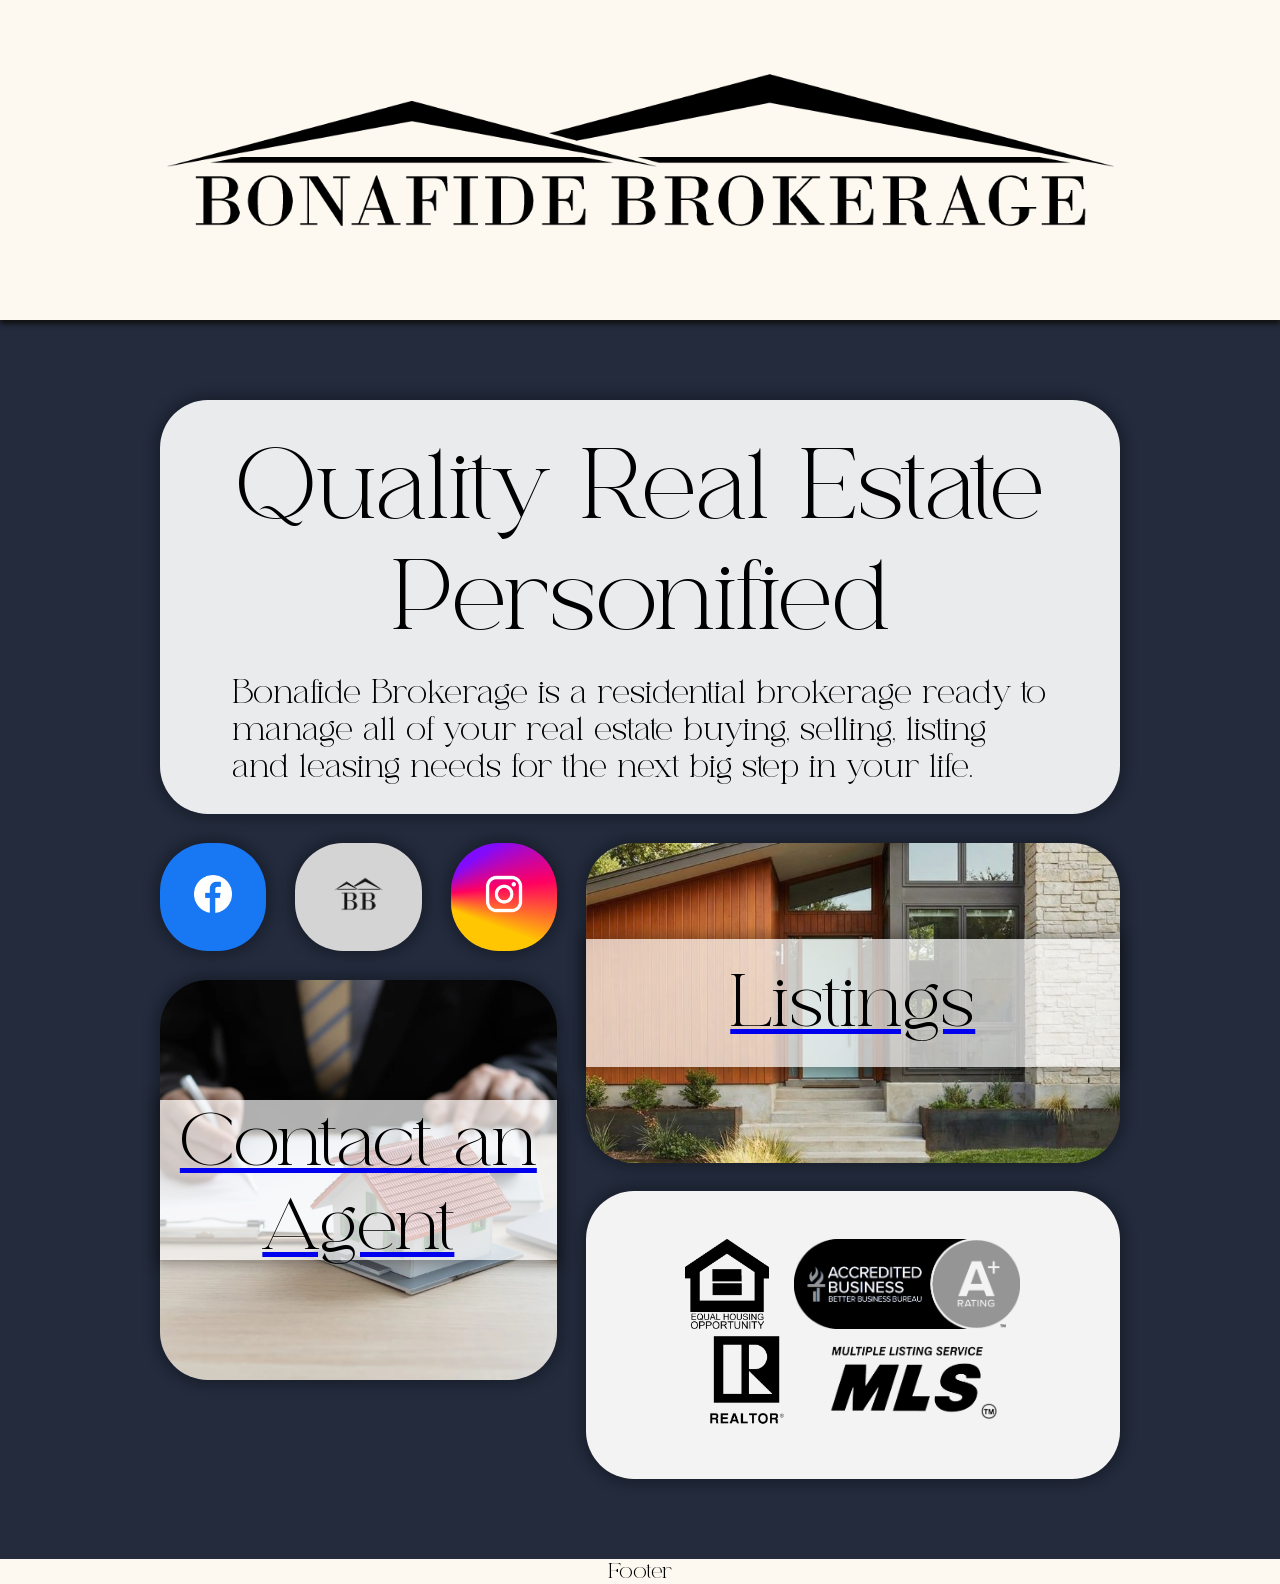
==== index.html @ 4e09375d "mobile updated" ====
<!DOCTYPE html>
<html lang="en">
<head>
    <meta charset="UTF-8">
    <meta name="viewport" content="width=device-width, initial-scale=1.0">
    <title>Bonafide Test</title>
    <link rel="icon" type="png" href="logos/Bonafide Logo Short White.png">
    <link rel="stylesheet" href="styles/global.css">
</head>
<body>
    
    <dialog id="bonafide-modal" class="modal-content">
        <div class="wrapper">
            Lorem ipsum dolor sit amet, consectetur adipiscing elit. 
            Proin eget erat ligula. Ut aliquam sagittis est, sit amet molestie elit lobortis at. 
            Ut malesuada vestibulum massa, at laoreet diam porttitor eu. Morbi facilisis et sem et vulputate. 
            Aliquam sit amet pretium lacus. Orci varius natoque penatibus et magnis dis parturient montes, 
            nascetur ridiculus mus. Maecenas in orci lorem. Pellentesque imperdiet risus nisl, ac efficitur quam tempus commodo. 
            Fusce tempor ipsum nec nunc aliquam, vitae volutpat sapien lacinia. Praesent pellentesque, 
            nunc sit amet auctor porttitor, justo odio dignissim sapien, ac placerat tellus nulla eu libero. 
            Mauris at pulvinar est, maximus varius massa. Nullam sit amet neque non felis tristique imperdiet eget et tellus.
            Fusce nec enim sapien. Fusce vestibulum ligula ut quam cursus eleifend. In rutrum condimentum risus eu sollicitudin. 
            Morbi ut sem libero. Fusce blandit interdum ipsum nec iaculis. In vitae odio congue, imperdiet urna vel, 
            commodo magna. Mauris in auctor nisl. Quisque vitae massa ut ipsum rutrum feugiat. Nullam rhoncus, 
            leo eu fermentum pulvinar, dui arcu porttitor felis, nec mattis enim massa eu libero.
            Cras dolor ex, vehicula nec elementum eget, pellentesque sit amet leo. Quisque tincidunt augue et enim finibus, 
            ac condimentum tellus accumsan. Vivamus vulputate ante id.
        </div>
    </dialog>


    <dialog id="icon-modal" class="modal-content">
        <div class="wrapper">
            This is the Modal
        </div>
    </dialog>




    <header>
        <div>
            <a href="index.html"><img src="logos/Bonafide Brokerage Logo Black.png" alt="Bonafide Brokerage" class="header-logo"></a>
        </div>
    </header>


    <div style="display: flex; justify-content: center; align-items: start;">
        <div class="main">


            <div class="intro">
                <div class="intro-header">
                    Quality Real Estate Personified
                </div>
                <div class="intro-body">
                    Bonafide Brokerage is a residential brokerage ready to manage all of your real estate buying, selling, listing and leasing needs for the next big step in your life.
                </div>
            </div>

            <div style="grid-area: listing;">
                <a href="listings.html" class="page-link">
                    <div class="button-listings">
                        <div style="grid-area: ls-background;">
                        </div>
                        <div class="ls-title">
                            Listings
                        </div>
                    </div>
                </a>
            </div>

            <div style="grid-area: agent;">
                <a href="agents.html">
                    <div class="button-agents">
                        <div style="grid-area: agent-background;">
                        </div>
                        <div class="agent-title">
                            Contact an Agent
                        </div>
                    </div>
                </a>
            </div>


            <div class="button-instagram">
                <a href="https://www.instagram.com/bonafide.brokerage?igsh=MXg0bHE2cnhpb3ZmOq==" class="link" target="_blank">
                    <img src="icons/instagram_icon.png" alt="Instagram" class="social-icon">
                </a>
            </div>


            <button class="button-bonafide" onclick="showBonafideModal()">
                <div style="width: 100%;">
                    <img src="logos/Bonafide Logo Short Light Grey.png" alt="Instagram" class="bonafide-icon">
                </div>
            </button>


            <div class="button-facebook">
                <a href="https://www.facebook.com/profile/php?id=61591720341549" class="link" target="_blank">
                    <img src="icons/facebook_icon.png" alt="Facebook" class="social-icon">
                </a>
            </div>


            <div class="button-real-estate-logos">
                <div>
                    <img src="icons/Equal Housing Opportunity Black.png" alt="Equal Housing Opportunity" class="real-estate-logos">
                </div>
                <div>
                    <img src="icons/Accredited_Business_Seal_Rating_Grayscale.png" alt="Better Business Bureau" class="real-estate-logos">
                </div>
                <div>
                    <img src="icons/Realtor Logo Orig.png" alt="Board of Realtors" class="real-estate-logos">
                </div>
                <div>
                    <img src="icons/MLS Logo Black.png" alt="MLS" class="real-estate-logos">
                </div>
                
            </div>

            


        </div>
    </div>

    <div>

    </div>



    <script>
        const dialog = document.getElementById("bonafide-modal")
        const wrapper = document.querySelector(".wrapper")
        function showBonafideModal(){
            dialog.showModal()
        }

        dialog.addEventListener('click', (e) => {
            if(!wrapper.contains(e.target)){
                dialog.close()
            }
        })
    </script>

    <div>
        <footer>
            Footer
        </footer>
    </div>
</body>
</html>
---- styles/global.css ----
:root {
    --bonafide-blue: rgb(35, 43, 61);
    --bonafide-tan: rgb(253, 249, 241);  
    --home-bento-corner: 3rem;
    --mobile-bento-corner: 1.2rem;


}

@font-face {
    font-family: 'mainFont';
    src: url(../fonts/paris-forbel/Paris\ Forbel.ttf);
}
/*
--//@font-face {
    font-family: 'creato_light';
    src: url(fonts/Creato\ Display/CreatoDisplay-Light.otf);
}

.nice {
    text-align: center; 
    font-family: creato_thin; 
    margin: 0;
    font-size: 3rem
}
*/
* {
    margin: 0;
    padding: 0;
    font-family: mainFont, serif;
}

body {
    background-color: var(--bonafide-blue);
    min-height: 100vh;
    min-height: 100dvh;
    display: grid;
    grid-template-columns: 100vw;
    grid-template-rows: auto 1fr auto;
    margin: 0;
    padding: 0;
    overflow-x: hidden;
}

header {
    display: grid;
    background-color: var(--bonafide-tan);
    box-shadow: 0px 4px 5px rgb(17, 17, 17);
    align-items: center;
    justify-content: center;
    height: 20rem;
    max-height: 40vh;
    overflow: hidden;

}

.main {
    display: grid;
    grid-template-columns: 1.0fr 1.2fr 1.0fr 1.5fr 1.5fr 1.5fr;
    grid-template-rows: 2fr 2fr 2fr minmax(1fr, 5fr);
    gap: 1.8em;
    grid-template-areas: 
        "intro intro intro intro intro intro"
        "facebook bonafide instagram listing listing listing"
        "agent agent agent listing listing listing"
        "agent agent agent rslogos rslogos rslogos";
    padding: 5rem 10rem;
    max-height: 150rem;
}






.ls-main {
    margin: 8rem auto;
    display: flex;
    gap: 8rem;
    max-height: 150rem;
    flex-wrap: wrap;
    align-items: center;
    justify-content: center;
    width: min(80vw, 200rem)
}

footer {
    background-color: var(--bonafide-tan);
    text-align: center;
}

.header-logo {
    width: min(60rem, 80vw);
    height: auto;


}



.intro {
    
    display: grid;
    place-items: center;
    background-color: rgba(255, 255, 255, 0.904);
    grid-area: intro;
    border-radius: var(--home-bento-corner);
    box-shadow: 0 0 .8rem .3rem rgba(0, 0, 0, .3);
}

.intro-header {
    font-size: 4.5rem; 
    padding: 2rem .5rem .5rem; 
    text-align: center;
}

.intro-body {
    font-size: 1.5em; 
    padding: .5em 3em 1.2em;
}

.ls-bio {
    
    display: grid;
    place-items: center;
    background-image: linear-gradient(180deg, rgb(255, 230, 245), rgba(255, 255, 255, 0.3));
    grid-area: intro;
    border-radius: var(--home-bento-corner);
    box-shadow: 0 0 .8rem .3rem rgba(0, 0, 0, .3);
    padding: 8rem 10rem;
}

.button-listings {
    
    display: grid;
    grid-template-rows: auto 40% auto;
    place-items: center;
    background-image: url(../pictures/front_house.jpg);
    background-size: cover;
    background-position: center;
    border-radius: var(--home-bento-corner);
    grid-template-areas: 
        "ls-background"
        "ls-title"
        ".";
    font-size: 3rem;
    box-shadow: 0 0 .8rem .3rem rgba(0, 0, 0, .3);
    min-height: 20rem;
    min-width: 15rem;
    text-decoration-color: rgba(0, 0, 0, 5);
}

.button-agents {
    
    display: grid;
    place-items: center;
    border-radius: var(--home-bento-corner);
    grid-template-rows: auto 40% auto;
    background-image: url(../pictures/house-with-paperwork.jpg);
    background-size: cover;
    background-position: center;
    grid-template-areas: 
        "agent-background"
        "agent-title"
        ".";
    font-size: 3rem;
    box-shadow: 0 0 .8rem .3rem rgba(0, 0, 0, .3);
    text-decoration: none;
    min-height: 25rem;
    color: black;

}

.button-facebook {
    
    display: grid;
    place-items: center;
    background-color: rgb(24, 119, 242);
    grid-area: facebook;
    border-radius: var(--home-bento-corner);
    box-shadow: 0 0 .8rem .3rem rgba(0, 0, 0, .3);
    text-align: center;

}

.button-bonafide {
    
    place-items: center;
    background-color: rgb(212, 212, 212);
    grid-area: bonafide;
    border-radius: var(--home-bento-corner);
    box-shadow: 0 0 .8rem .3rem rgba(0, 0, 0, .3);
    text-align: center;
    border: none;
    width: 100%;

}


.button-instagram {
    display: grid;
    place-items: center;
    background-image: conic-gradient(at -30% 50%, rgb(129, 11, 253), rgb(129, 11, 253), rgb(129, 11, 253), rgb(255, 0, 96), rgb(255, 198, 1), rgb(255, 198, 1), rgb(255, 198, 1), rgb(255, 198, 1), rgb(255, 198, 1), rgb(255, 198, 1), rgb(129, 11, 253), rgb(129, 11, 253), rgb(129, 11, 253), rgb(129, 11, 253));
    grid-area: instagram;
    border-radius: var(--home-bento-corner);
    box-shadow: 0 0 .8rem .3rem rgba(0, 0, 0, .3);

}

.social-icon {
    width: 5em;
    max-width: 3vw;
    filter: invert(100%);
    padding: 2em;
}

.bonafide-icon {
    width: 7rem;
    max-width: 4vw;
    filter: invert(100%);
    padding: ;
}

.real-estate-logos {
    height: min(6rem, 10vh);
    filter: invert(0%);
    margin-left: -1px;
}

.button-real-estate-logos {
    display: flex;
    justify-content: center;
    flex-wrap: wrap;
    align-items: center;
    background-color: rgb(243, 243, 243);
    grid-area: rslogos;
    border-radius: var(--home-bento-corner);
    box-shadow: 0 0 .8rem .3rem rgba(0, 0, 0, .3);
    text-align: center;
    padding: 3rem;
    row-gap: 5%;
    column-gap: 6%;
}

.link {
    display: block;
    text-decoration: none;
    color: inherit;
}

.ls-title {
    grid-area: ls-title;
    background-color: rgba(250, 250, 250, 0.7);
    height: 100%;
    width: 100%;
    display: grid;
    place-items: center;
    font-size: min(3.5rem, 6vh);
    box-shadow: 0 0 .8rem .3rem rgba(0, 0, 0, .3);
    color: black;

}

.agent-title {
    grid-area: agent-title;
    background-color: rgba(250, 250, 250, 0.7);
    height: 100%;
    width: 100%;
    display: grid;
    place-items: center;
    font-size: min(3.5rem, 6vh);
    text-align: center;
    box-shadow: 0 0 .8rem .3rem rgba(0, 0, 0, .3);

}


.modal-content {
    background-color: white;
    padding: 0;
    margin: auto;
    border-radius: 3.5rem;
    max-width: 80vw;
    width: 70rem;
}

.wrapper {
    padding: 2rem;
}

dialog::backdrop {
    background-color: rgba(0, 0, 0, .6);
}

page-link {
    color: inherit;
    text-decoration-color: rgba(0, 0, 0, .5);
    display: block
}

@media screen and (max-width: 800px) {
    .main {
        display: grid;
        grid-template-columns: 1.0fr 1.2fr 1.0fr;
        grid-template-rows: 1fr 15rem 7rem 15rem 1fr;
        gap: .8rem;
        grid-template-areas: 
            "intro intro intro"
            "listing listing listing"
            "facebook bonafide instagram"
            "agent agent agent"
            "rslogos rslogos rslogos";
        padding: 2rem 2rem;
        max-height: 150rem;
    }

    .intro-header {
        font-size: 2rem; 
        padding: 1rem .25rem .25rem; 
        text-align: center;
    }

    .intro-body {
        font-size: .75rem; 
        padding: .25rem 1.5rem .5rem;
    }

    .social-icon {
        width: 3rem;
        max-width: 20vw;
        filter: invert(100%);
        padding: 1rem;
    }

    .bonafide-icon {
        width: 4rem;
        max-width: 20vw;
        filter: invert(100%);
        padding: 1rem;
    }

    .button-agents {
        display: grid;
        place-items: center;
        border-radius: var(--mobile-bento-corner);
        grid-template-rows: auto 40% auto;
        background-image: url(../pictures/house-with-paperwork.jpg);
        background-size: cover;
        background-position: center;
        grid-template-areas: 
            "agent-background"
            "agent-title"
            ".";
        font-size: 1rem;
        box-shadow: 0 0 .8rem .3rem rgba(0, 0, 0, .3);
        text-decoration: none;
        min-height: 15rem;
        color: black;
    }

    .button-listings {
        display: grid;
        grid-template-rows: auto 40% auto;
        place-items: center;
        background-image: url(../pictures/front_house.jpg);
        background-size: cover;
        background-position: center;
        border-radius: var(--mobile-bento-corner);
        grid-template-areas: 
            "ls-background"
            "ls-title"
            ".";
        font-size: 1rem;
        box-shadow: 0 0 .8rem .3rem rgba(0, 0, 0, .3);
        min-height: 15rem;
        min-width: 15rem;
        text-decoration-color: rgba(0, 0, 0, 5);
    }

    header {
        display: grid;
        background-color: var(--bonafide-tan);
        box-shadow: 0px 4px 5px rgb(17, 17, 17);
        align-items: center;
        justify-content: center;
        height: 8rem;
        max-height: 30vh;
        overflow: hidden;
    }

    .intro {
        display: grid;
        place-items: center;
        background-color: rgba(255, 255, 255, 0.904);
        grid-area: intro;
        border-radius: var(--mobile-bento-corner);
        box-shadow: 0 0 .8rem .3rem rgba(0, 0, 0, .3);
    }

    .button-facebook {
        border-radius: var(--mobile-bento-corner);
    }

    .button-bonafide {
        border-radius: var(--mobile-bento-corner);
    }

    .button-instagram {
        border-radius: var(--mobile-bento-corner);
    }

    .button-real-estate-logos {
        border-radius: var(--mobile-bento-corner);
    }

    .header-logo {
        width: min(25rem, 80vw);
        height: auto;
        padding: 1rem;
    }

    .ls-title {
        font-size: min(1.8rem, 6vh);
    }

    .agent-title {
        font-size: min(1.8rem, 6vh);
    }
}
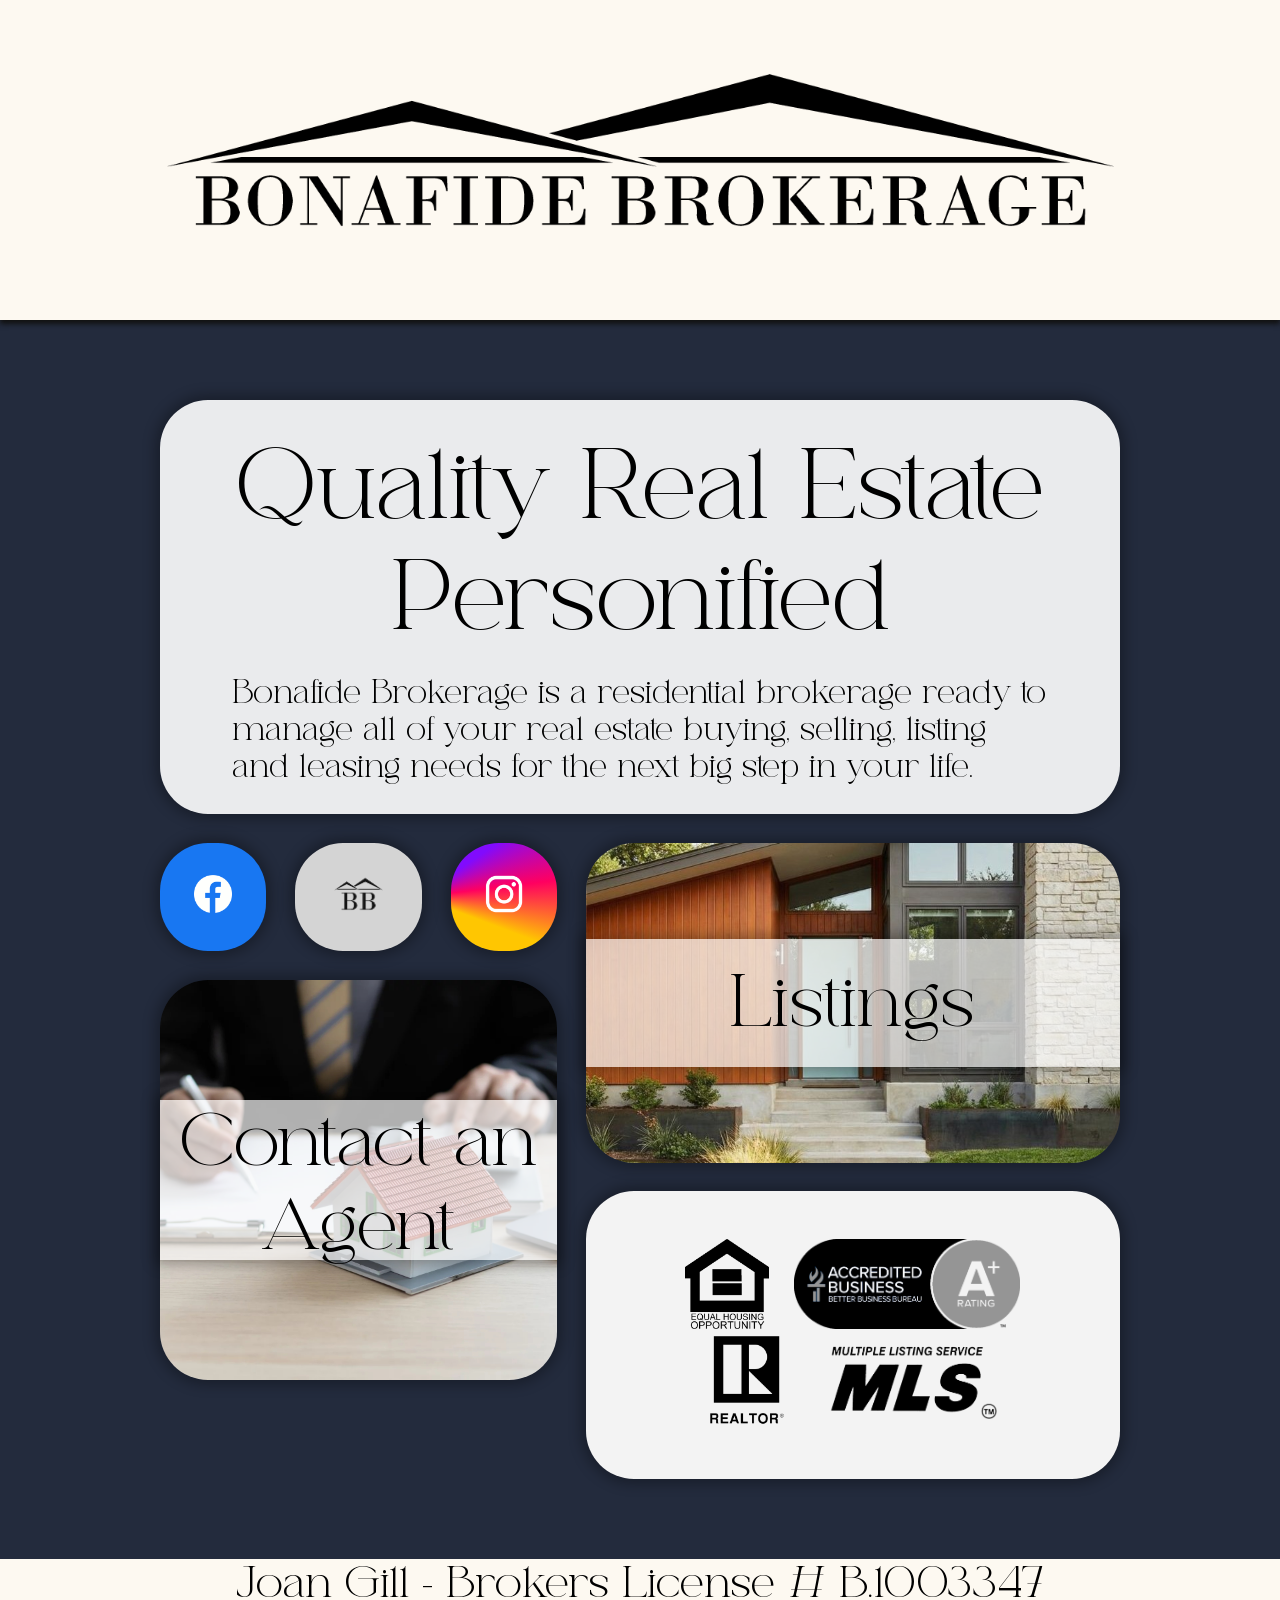
==== commit 0724d80c: "Added License number" ====
--- a/index.html
+++ b/index.html
@@ -59,7 +59,7 @@
             </div>
 
             <div style="grid-area: listing;">
-                <a href="listings.html" class="page-link">
+                <a href="listings.html" class="page-link" style="text-decoration: none;">
                     <div class="button-listings">
                         <div style="grid-area: ls-background;">
                         </div>
@@ -71,7 +71,7 @@
             </div>
 
             <div style="grid-area: agent;">
-                <a href="agents.html">
+                <a href="agents.html" style="text-decoration: none;">
                     <div class="button-agents">
                         <div style="grid-area: agent-background;">
                         </div>
@@ -147,8 +147,8 @@
     </script>
 
     <div>
-        <footer>
-            Footer
+        <footer style="font-size: 2rem;">
+            Joan Gill - Brokers License # B.1003347
         </footer>
     </div>
 </body>
--- a/styles/global.css
+++ b/styles/global.css
@@ -294,15 +294,15 @@
 
 page-link {
     color: inherit;
-    text-decoration-color: rgba(0, 0, 0, .5);
+    text-decoration: none;
     display: block
 }
 
-@media screen and (max-width: 800px) {
+@media screen and (max-width: 1000px) {
     .main {
         display: grid;
         grid-template-columns: 1.0fr 1.2fr 1.0fr;
-        grid-template-rows: 1fr 15rem 7rem 15rem 1fr;
+        grid-template-rows: auto 15rem 7rem 15rem auto;
         gap: .8rem;
         grid-template-areas: 
             "intro intro intro"
@@ -316,13 +316,13 @@
 
     .intro-header {
         font-size: 2rem; 
-        padding: 1rem .25rem .25rem; 
+        padding: 2rem .25rem .25rem; 
         text-align: center;
     }
 
     .intro-body {
         font-size: .75rem; 
-        padding: .25rem 1.5rem .5rem;
+        padding: .25rem 1.5rem 2rem;
     }
 
     .social-icon {
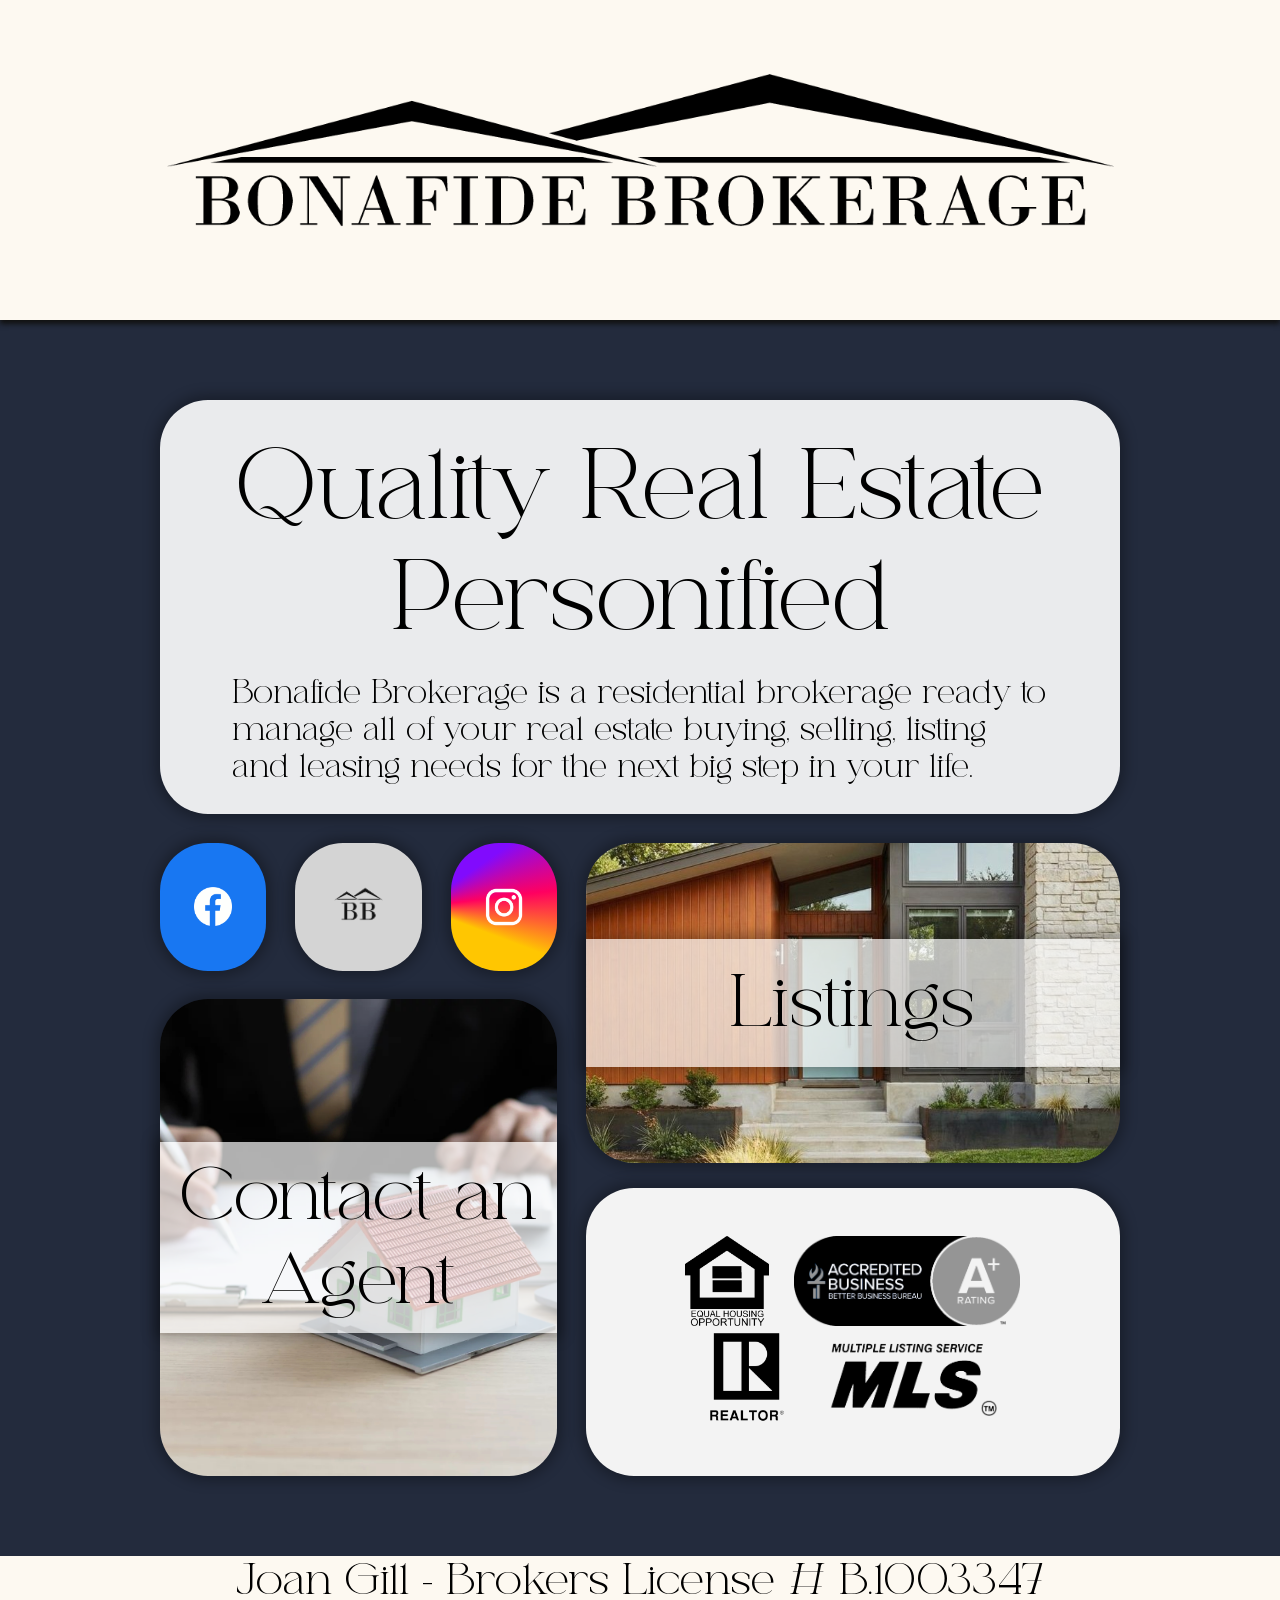
==== commit 7c8a22af: "Update Listings page" ====
--- a/index.html
+++ b/index.html
@@ -3,7 +3,7 @@
 <head>
     <meta charset="UTF-8">
     <meta name="viewport" content="width=device-width, initial-scale=1.0">
-    <title>Bonafide Test</title>
+    <title>Bonafide Brokerage</title>
     <link rel="icon" type="png" href="logos/Bonafide Logo Short White.png">
     <link rel="stylesheet" href="styles/global.css">
 </head>
@@ -83,9 +83,11 @@
             </div>
 
 
-            <div class="button-instagram">
+            <div style="grid-area: instagram;">
                 <a href="https://www.instagram.com/bonafide.brokerage?igsh=MXg0bHE2cnhpb3ZmOq==" class="link" target="_blank">
-                    <img src="icons/instagram_icon.png" alt="Instagram" class="social-icon">
+                    <div class="button-instagram">
+                         <img src="icons/instagram_icon.png" alt="Instagram" class="social-icon">
+                    </div>
                 </a>
             </div>
 
@@ -96,13 +98,13 @@
                 </div>
             </button>
 
-
-            <div class="button-facebook">
+            <div style="grid-area: facebook;">
                 <a href="https://www.facebook.com/profile/php?id=61591720341549" class="link" target="_blank">
-                    <img src="icons/facebook_icon.png" alt="Facebook" class="social-icon">
+                    <div class="button-facebook">
+                        <img src="icons/facebook_icon.png" alt="Facebook" class="social-icon">
+                    </div>
                 </a>
             </div>
-
 
             <div class="button-real-estate-logos">
                 <div>
--- a/styles/global.css
+++ b/styles/global.css
@@ -57,7 +57,7 @@
 .main {
     display: grid;
     grid-template-columns: 1.0fr 1.2fr 1.0fr 1.5fr 1.5fr 1.5fr;
-    grid-template-rows: 2fr 2fr 2fr minmax(1fr, 5fr);
+    grid-template-rows: auto 8rem 10rem auto;
     gap: 1.8em;
     grid-template-areas: 
         "intro intro intro intro intro intro"
@@ -73,20 +73,12 @@
 
 
 
-.ls-main {
-    margin: 8rem auto;
-    display: flex;
-    gap: 8rem;
-    max-height: 150rem;
-    flex-wrap: wrap;
-    align-items: center;
-    justify-content: center;
-    width: min(80vw, 200rem)
-}
+
 
 footer {
     background-color: var(--bonafide-tan);
     text-align: center;
+    align-self: end;
 }
 
 .header-logo {
@@ -119,16 +111,7 @@
     padding: .5em 3em 1.2em;
 }
 
-.ls-bio {
-    
-    display: grid;
-    place-items: center;
-    background-image: linear-gradient(180deg, rgb(255, 230, 245), rgba(255, 255, 255, 0.3));
-    grid-area: intro;
-    border-radius: var(--home-bento-corner);
-    box-shadow: 0 0 .8rem .3rem rgba(0, 0, 0, .3);
-    padding: 8rem 10rem;
-}
+
 
 .button-listings {
     
@@ -166,20 +149,21 @@
     font-size: 3rem;
     box-shadow: 0 0 .8rem .3rem rgba(0, 0, 0, .3);
     text-decoration: none;
-    min-height: 25rem;
     color: black;
+    height: 100%;
 
 }
 
 .button-facebook {
     
-    display: grid;
-    place-items: center;
+    display: flex;
+    justify-content: center;
+    align-items: center;
     background-color: rgb(24, 119, 242);
-    grid-area: facebook;
-    border-radius: var(--home-bento-corner);
-    box-shadow: 0 0 .8rem .3rem rgba(0, 0, 0, .3);
-    text-align: center;
+    border-radius: var(--home-bento-corner);
+    box-shadow: 0 0 .8rem .3rem rgba(0, 0, 0, .3);
+    text-align: center;
+    height: 8rem;
 
 }
 
@@ -201,9 +185,9 @@
     display: grid;
     place-items: center;
     background-image: conic-gradient(at -30% 50%, rgb(129, 11, 253), rgb(129, 11, 253), rgb(129, 11, 253), rgb(255, 0, 96), rgb(255, 198, 1), rgb(255, 198, 1), rgb(255, 198, 1), rgb(255, 198, 1), rgb(255, 198, 1), rgb(255, 198, 1), rgb(129, 11, 253), rgb(129, 11, 253), rgb(129, 11, 253), rgb(129, 11, 253));
-    grid-area: instagram;
-    border-radius: var(--home-bento-corner);
-    box-shadow: 0 0 .8rem .3rem rgba(0, 0, 0, .3);
+    border-radius: var(--home-bento-corner);
+    box-shadow: 0 0 .8rem .3rem rgba(0, 0, 0, .3);
+    height: 8rem;
 
 }
 
@@ -211,7 +195,6 @@
     width: 5em;
     max-width: 3vw;
     filter: invert(100%);
-    padding: 2em;
 }
 
 .bonafide-icon {
@@ -399,6 +382,7 @@
 
     .button-facebook {
         border-radius: var(--mobile-bento-corner);
+        height: 7rem;
     }
 
     .button-bonafide {
@@ -407,6 +391,7 @@
 
     .button-instagram {
         border-radius: var(--mobile-bento-corner);
+        height: 7rem;
     }
 
     .button-real-estate-logos {
@@ -414,7 +399,7 @@
     }
 
     .header-logo {
-        width: min(25rem, 80vw);
+        width: min(25rem, 60vw);
         height: auto;
         padding: 1rem;
     }
@@ -426,4 +411,10 @@
     .agent-title {
         font-size: min(1.8rem, 6vh);
     }
+
+    .real-estate-logos {
+            height: min(6rem, 30vh);
+
+    }
+
 }
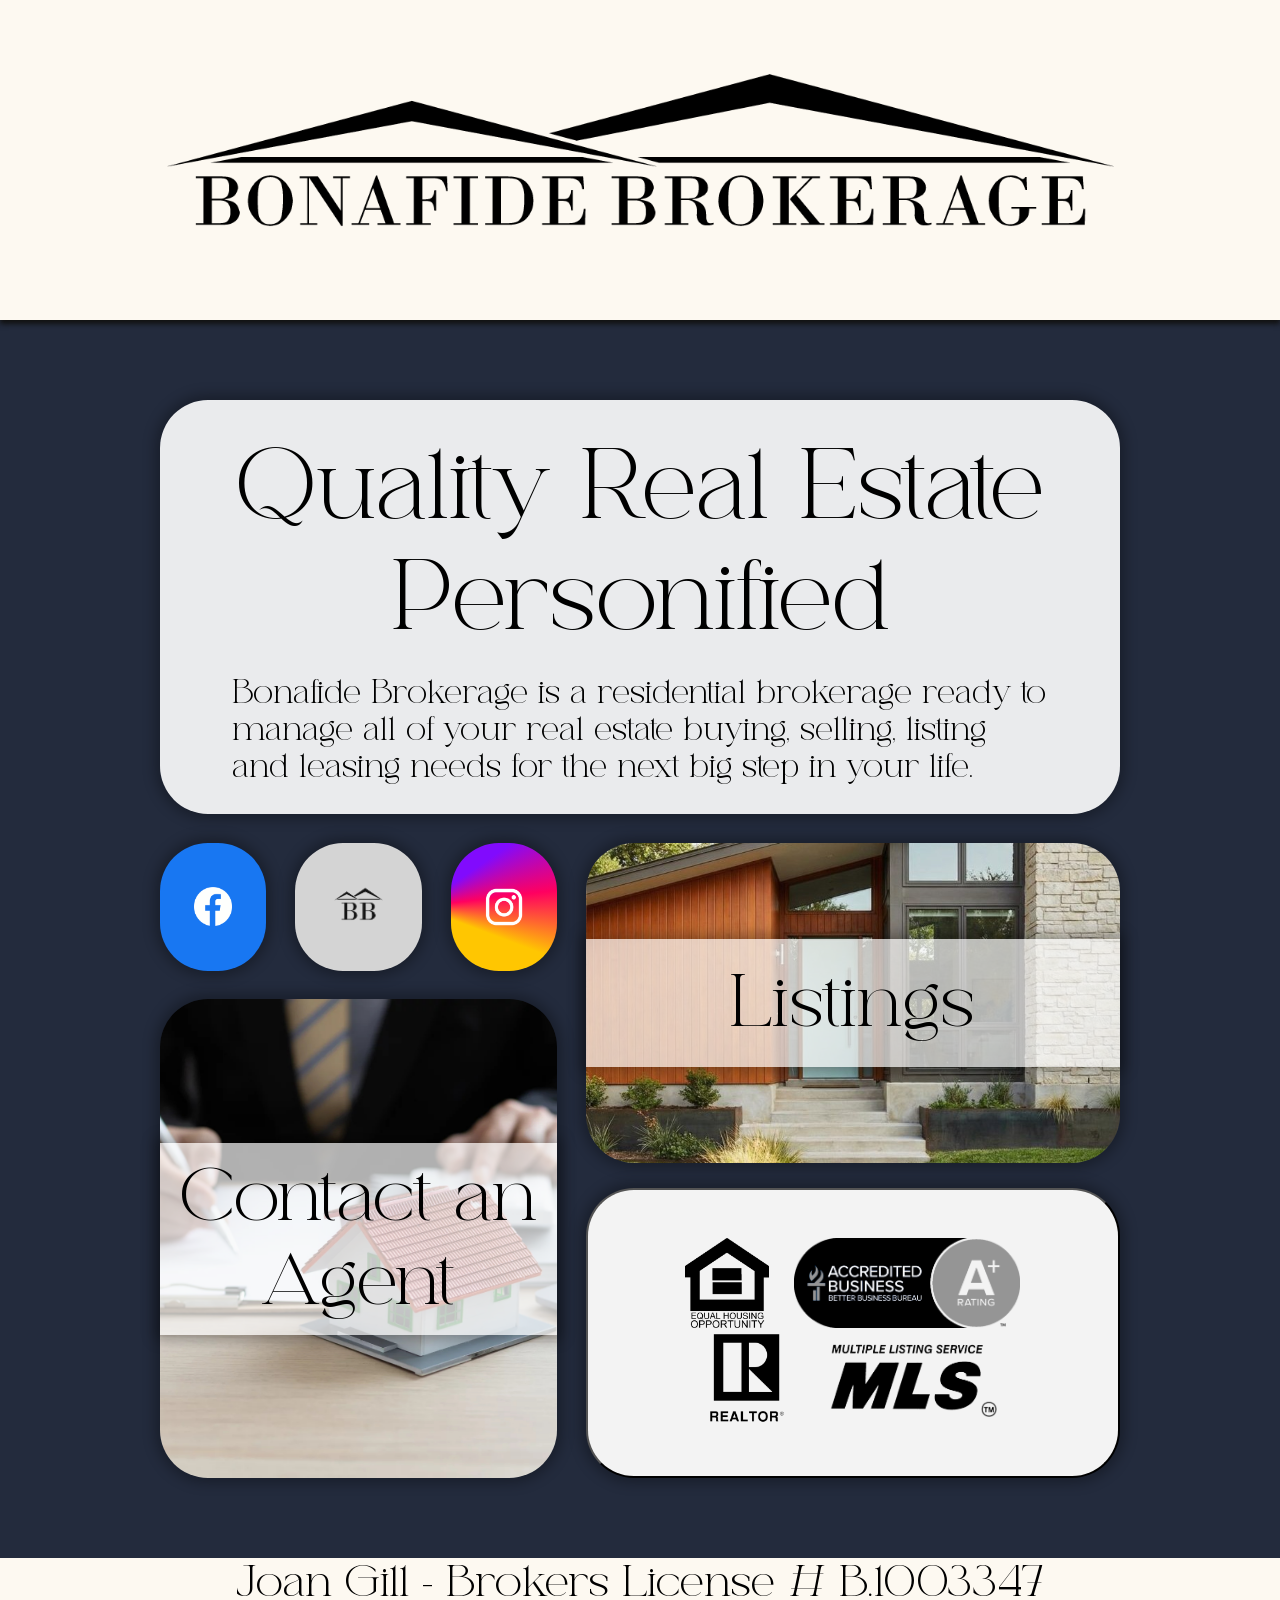
==== commit 02478296: "Added icons modal" ====
--- a/index.html
+++ b/index.html
@@ -11,27 +11,83 @@
     
     <dialog id="bonafide-modal" class="modal-content">
         <div class="wrapper">
-            Lorem ipsum dolor sit amet, consectetur adipiscing elit. 
-            Proin eget erat ligula. Ut aliquam sagittis est, sit amet molestie elit lobortis at. 
-            Ut malesuada vestibulum massa, at laoreet diam porttitor eu. Morbi facilisis et sem et vulputate. 
-            Aliquam sit amet pretium lacus. Orci varius natoque penatibus et magnis dis parturient montes, 
-            nascetur ridiculus mus. Maecenas in orci lorem. Pellentesque imperdiet risus nisl, ac efficitur quam tempus commodo. 
-            Fusce tempor ipsum nec nunc aliquam, vitae volutpat sapien lacinia. Praesent pellentesque, 
-            nunc sit amet auctor porttitor, justo odio dignissim sapien, ac placerat tellus nulla eu libero. 
-            Mauris at pulvinar est, maximus varius massa. Nullam sit amet neque non felis tristique imperdiet eget et tellus.
-            Fusce nec enim sapien. Fusce vestibulum ligula ut quam cursus eleifend. In rutrum condimentum risus eu sollicitudin. 
-            Morbi ut sem libero. Fusce blandit interdum ipsum nec iaculis. In vitae odio congue, imperdiet urna vel, 
-            commodo magna. Mauris in auctor nisl. Quisque vitae massa ut ipsum rutrum feugiat. Nullam rhoncus, 
-            leo eu fermentum pulvinar, dui arcu porttitor felis, nec mattis enim massa eu libero.
-            Cras dolor ex, vehicula nec elementum eget, pellentesque sit amet leo. Quisque tincidunt augue et enim finibus, 
-            ac condimentum tellus accumsan. Vivamus vulputate ante id.
+            <h2 class="wrapperItems">The Story of Bonafide Brokerage</h2>
+
+            <p class="wrapperItems">
+                Real estate has been part of my life for as long as I can remember.
+            </p>
+
+            <p class="wrapperItems">
+                My father built every home I lived in. My earliest years were in a home he built, and later, a magnificent home in the Hollywood Hills. It was there, that my lifelong love of real estate began. Seeing the vision, the planning, and the finished home planted a seed in me that would grow into a lifelong passion for real estate.
+            </p>
+
+            <p class="wrapperItems">
+                My career began in the beautiful mountain community of Lake Arrowhead, California, where I realized that real estate was more than just a job, it was something I was genuinely passionate about. It continued in Las Vegas, Nevada, collaborating with experienced brokers, learning, and building my knowledge of the industry. For years, I worked with families as they took important steps toward building their futures.
+            </p>
+
+            <p class="wrapperItems">
+                After earning my Real Estate Broker's License, <strong>Bonafide Brokerage was born.</strong> Bonafide Brokerage is built on a lifetime of mentors, and determination. But more importantly, it is built on knowledge and professional experience.
+            </p>
+
+            <p class="wrapperItems">
+                Whether you are Purchasing your very first home, Selling a home because life is changing, selling a family home filled with memories...<strong>Bonafide Brokerage is here to help guide you through the journey.</strong>
+            </p>
+
+            <p class="wrapperItems">
+                Our foundation is built on experience in real estate, and—most importantly—a genuine love for helping you start your next chapter. That is the dream we continue to build every day.
+            </p>
+
+            <h2 class="wrapperItems">
+                Bonafide Brokerage<small>-Built on Experience. Inspired by Your Next Chapter.</small>
+            </h2>
         </div>
     </dialog>
 
-
-    <dialog id="icon-modal" class="modal-content">
+    <dialog id="icons-modal" class="modal-content">
         <div class="wrapper">
-            This is the Modal
+            <h2 class="wrapperItems">Better Business Bureau</h2>
+
+            <p class="wrapperItems">
+                Bonafide Brokerage proudly operates in accordance with 
+                Equal Housing Opportunity principles, ensuring every client is 
+                treated with fairness, respect, and professionalism. We are 
+                committed to providing equal access to housing opportunities and 
+                guiding every client through their real estate journey with 
+                integrity and confidence.
+            </p>
+
+            <h2 class="wrapperItems">Equal Housing Opportunity</h2>
+
+            <p class="wrapperItems">
+                Bonafide Brokerage proudly operates in accordance with 
+                Equal Housing Opportunity principles, ensuring every client is 
+                treated with fairness, respect, and professionalism. We are 
+                committed to providing equal access to housing opportunities and 
+                guiding every client through their real estate journey with 
+                integrity and confidence.
+            </p>
+
+            <h2 class="wrapperItems">Realtor.com®</h2>
+
+            <p class="wrapperItems">
+                Bonafide Brokerage participates in the Realtor.com® 
+                real estate marketplace, giving our listings valuable 
+                exposure to consumers actively searching for properties. 
+                This platform helps us connect buyers and sellers while 
+                providing our clients with another powerful resource for 
+                navigating today’s real estate market.
+            </p>
+
+            <h2 class="wrapperItems">Multiple Listing Service (MLS)</h2>
+
+            <p class="wrapperItems">
+                Bonafide Brokerage participates in the Multiple Listing Service 
+                (MLS), connecting us with a professional network of real estate 
+                agents and brokers. This allows us to share and access current 
+                property information, increase listing exposure, and provide our 
+                clients with the benefits of professional cooperation throughout 
+                the real estate process.
+            </p>
         </div>
     </dialog>
 
@@ -106,7 +162,7 @@
                 </a>
             </div>
 
-            <div class="button-real-estate-logos">
+            <button class="button-real-estate-logos" onclick="showIconsModal()">
                 <div>
                     <img src="icons/Equal Housing Opportunity Black.png" alt="Equal Housing Opportunity" class="real-estate-logos">
                 </div>
@@ -120,7 +176,7 @@
                     <img src="icons/MLS Logo Black.png" alt="MLS" class="real-estate-logos">
                 </div>
                 
-            </div>
+            </button>
 
             
 
@@ -135,17 +191,44 @@
 
 
     <script>
-        const dialog = document.getElementById("bonafide-modal")
-        const wrapper = document.querySelector(".wrapper")
-        function showBonafideModal(){
-            dialog.showModal()
+        const dialog01 = document.getElementById("bonafide-modal");
+        const dialog02 = document.getElementById("icons-modal");
+
+        const wrapper01 = dialog01.querySelector(".wrapper");
+        const wrapper02 = dialog02.querySelector(".wrapper");
+
+
+        function showBonafideModal() {
+            dialog01.showModal();
         }
 
-        dialog.addEventListener('click', (e) => {
-            if(!wrapper.contains(e.target)){
-                dialog.close()
+
+        dialog01.addEventListener("click", (event) => {
+
+            if (!wrapper01.contains(event.target)) {
+                dialog01.close();
             }
-        })
+
+        });
+
+
+        // ========================================
+        // ICONS MODAL
+        // ========================================
+
+        function showIconsModal() {
+            dialog02.showModal();
+        }
+
+
+        dialog02.addEventListener("click", (event) => {
+
+            if (!wrapper02.contains(event.target)) {
+                dialog02.close();
+            }
+
+        });
+
     </script>
 
     <div>
--- a/styles/global.css
+++ b/styles/global.css
@@ -84,8 +84,11 @@
 .header-logo {
     width: min(60rem, 80vw);
     height: auto;
-
-
+    transition: width .2s ease-in-out;
+}
+
+.header-logo:hover {
+    width: min(59rem, 79vw);
 }
 
 
@@ -195,7 +198,9 @@
     width: 5em;
     max-width: 3vw;
     filter: invert(100%);
-}
+
+}
+
 
 .bonafide-icon {
     width: 7rem;
@@ -265,10 +270,15 @@
     border-radius: 3.5rem;
     max-width: 80vw;
     width: 70rem;
+    max-height: 70vh;
 }
 
 .wrapper {
     padding: 2rem;
+}
+
+.wrapperItems {
+    padding: 1rem;
 }
 
 dialog::backdrop {
@@ -414,7 +424,18 @@
 
     .real-estate-logos {
             height: min(6rem, 30vh);
-
+    }
+
+    .wrapperItems {
+        padding: .5rem;
+    }
+
+    .wrapper h2 {
+        font-size: 1.2rem;
+    }
+
+    .wrapper p {
+        font-size: .8rem;
     }
 
 }
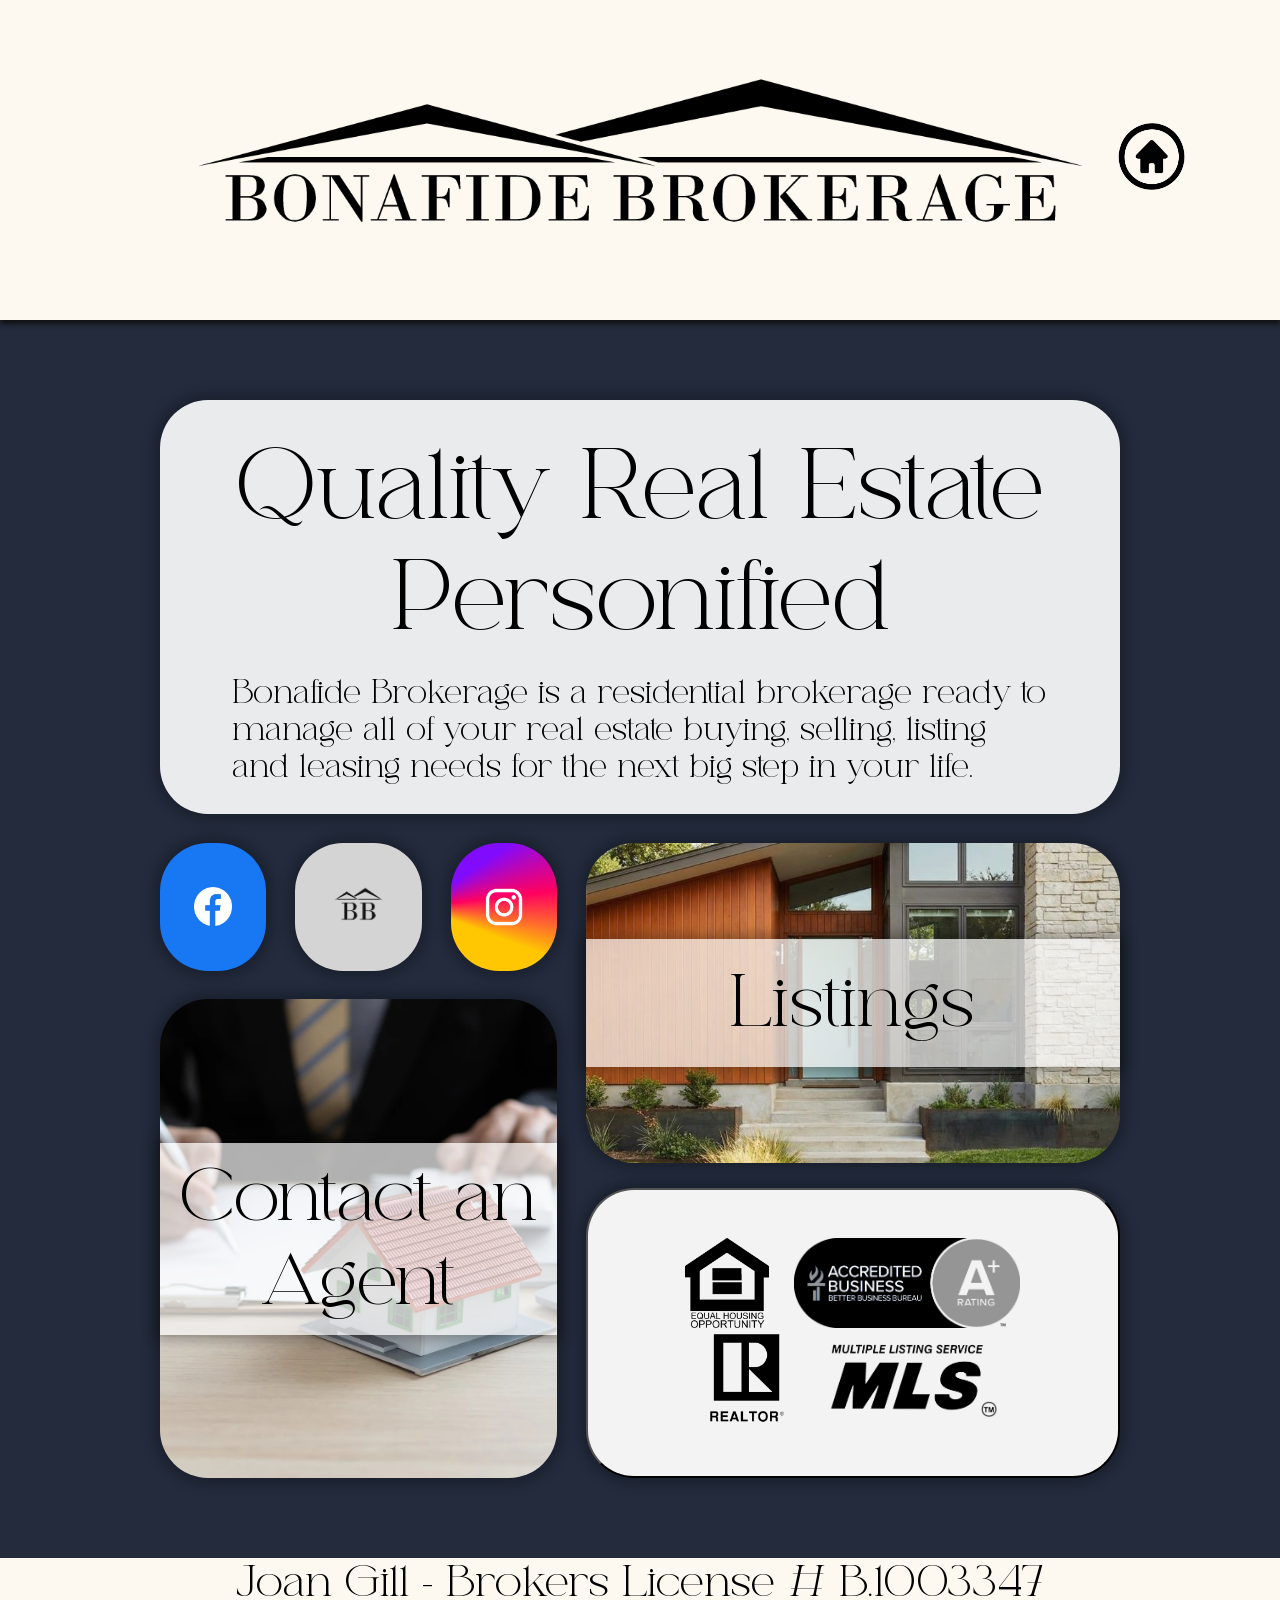
==== commit 91ebd118: "added home button to header" ====
--- a/index.html
+++ b/index.html
@@ -95,8 +95,11 @@
 
 
     <header>
-        <div>
+        <div style="grid-column: 2;">
             <a href="index.html"><img src="logos/Bonafide Brokerage Logo Black.png" alt="Bonafide Brokerage" class="header-logo"></a>
+        </div>
+        <div style="grid-column: 3;">
+            <a href="index.html"><img src="icons/home_icon.png" alt="Home" class="header-icon"></a>
         </div>
     </header>
 
--- a/styles/global.css
+++ b/styles/global.css
@@ -47,10 +47,12 @@
     background-color: var(--bonafide-tan);
     box-shadow: 0px 4px 5px rgb(17, 17, 17);
     align-items: center;
-    justify-content: center;
+    justify-items: center;
     height: 20rem;
     max-height: 40vh;
     overflow: hidden;
+    grid-template-columns: 20vw 60vw 20vw;
+    grid-template-rows: auto;
 
 }
 
@@ -82,14 +84,17 @@
 }
 
 .header-logo {
-    width: min(60rem, 80vw);
+    width: min(60rem, 70vw);
     height: auto;
     transition: width .2s ease-in-out;
 }
 
-.header-logo:hover {
-    width: min(59rem, 79vw);
-}
+.header-icon {
+    width: min(5rem, 8vw);
+    height: auto;
+    filter: invert(100%);
+}
+
 
 
 
@@ -379,6 +384,8 @@
         height: 8rem;
         max-height: 30vh;
         overflow: hidden;
+            grid-template-columns: 10vw 60vw 30vw;
+
     }
 
     .intro {
@@ -438,4 +445,8 @@
         font-size: .8rem;
     }
 
+    .header-icon {
+    width: min(6rem, 12vw);
+}
+
 }
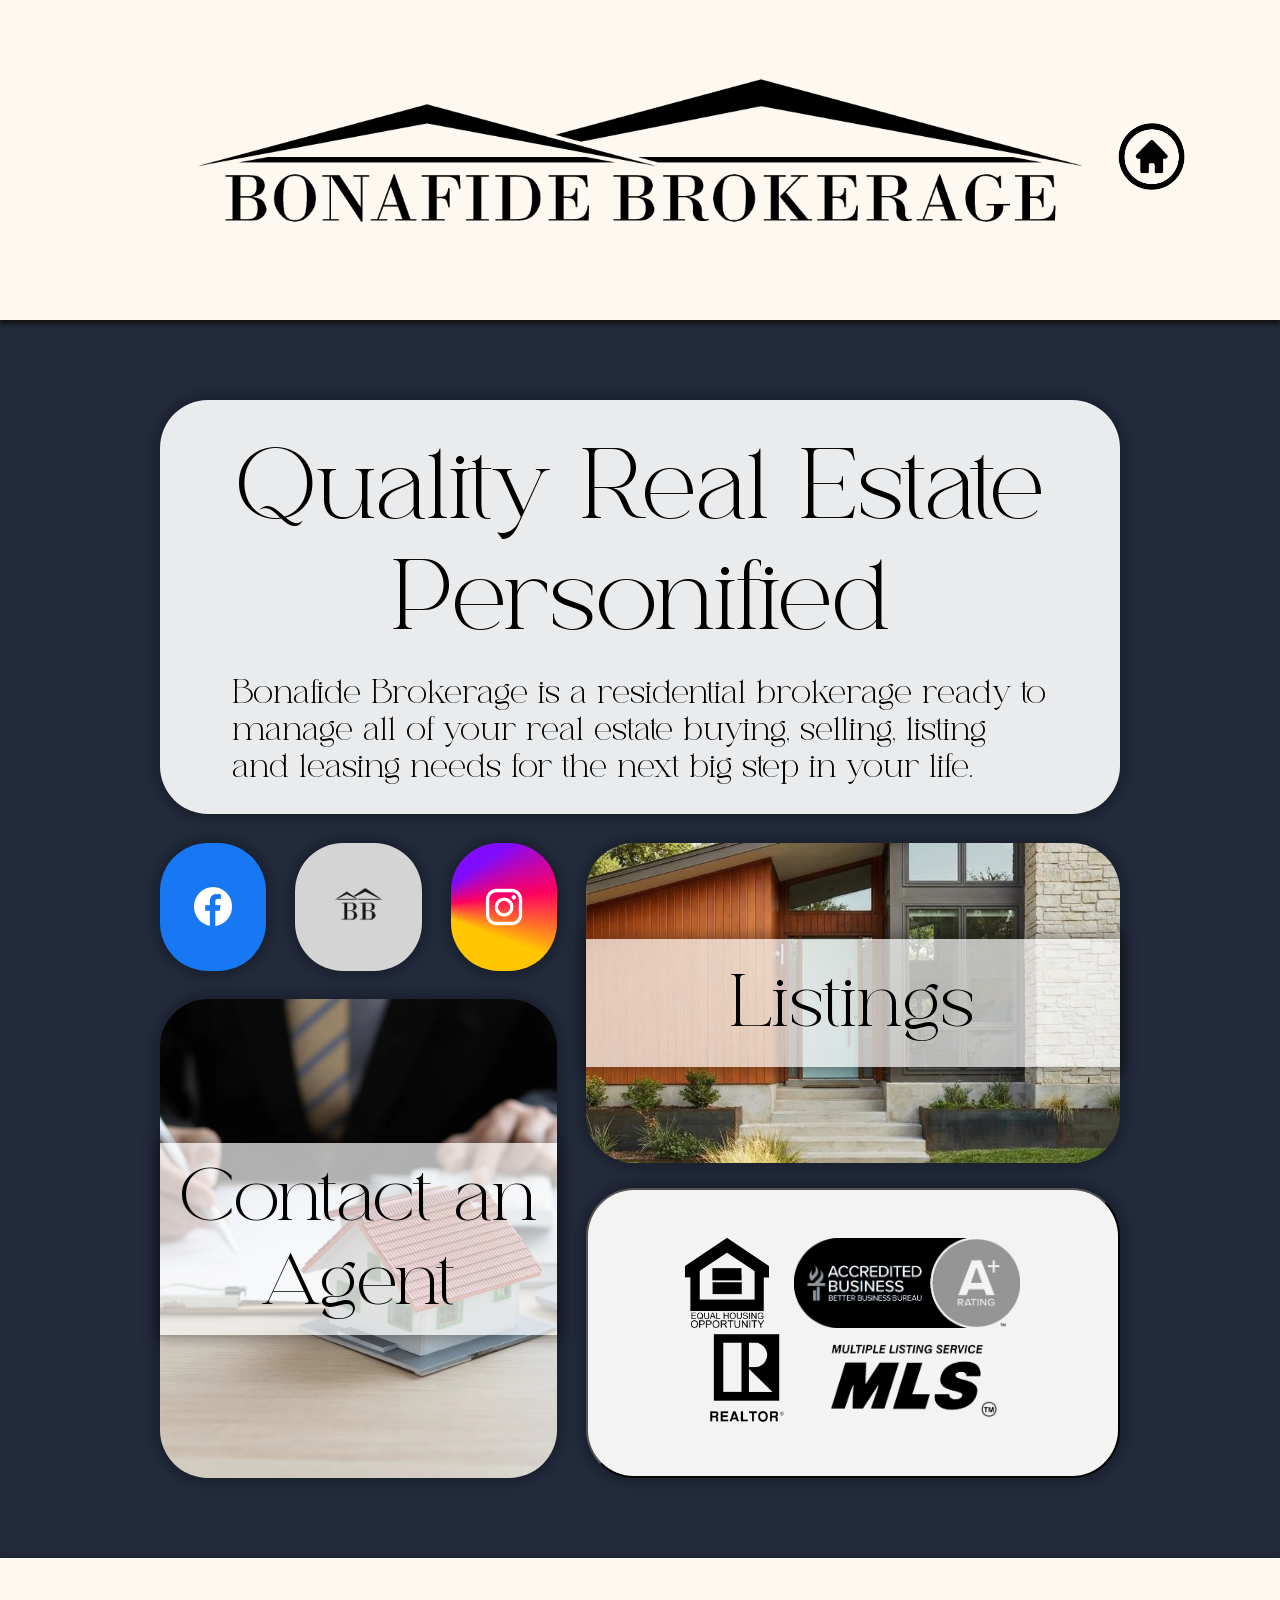
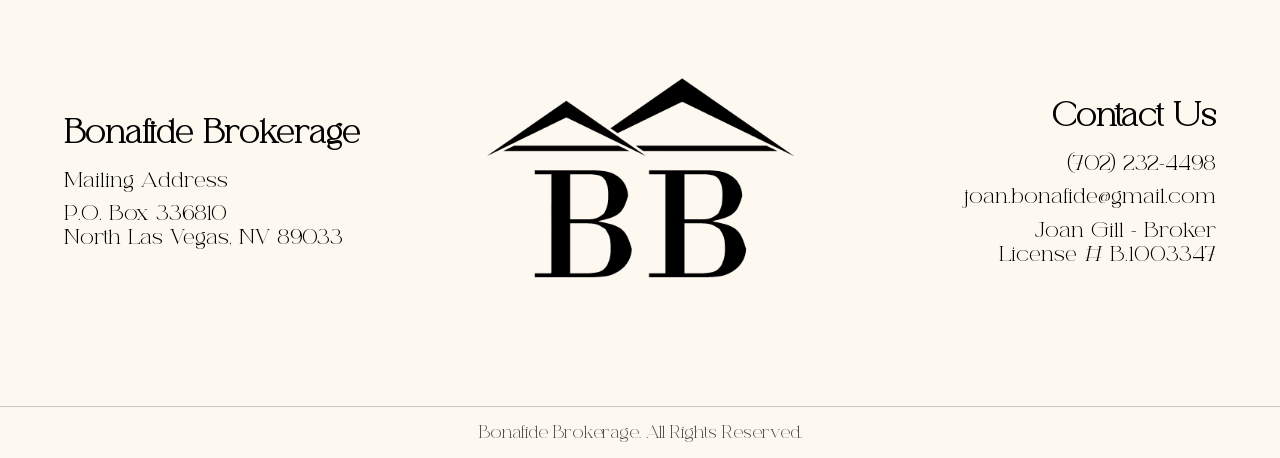
==== commit 2fde94eb: "it might actually be done?" ====
--- a/index.html
+++ b/index.html
@@ -44,50 +44,88 @@
     </dialog>
 
     <dialog id="icons-modal" class="modal-content">
-        <div class="wrapper">
-            <h2 class="wrapperItems">Better Business Bureau</h2>
-
-            <p class="wrapperItems">
-                Bonafide Brokerage proudly operates in accordance with 
-                Equal Housing Opportunity principles, ensuring every client is 
-                treated with fairness, respect, and professionalism. We are 
-                committed to providing equal access to housing opportunities and 
-                guiding every client through their real estate journey with 
-                integrity and confidence.
-            </p>
-
-            <h2 class="wrapperItems">Equal Housing Opportunity</h2>
-
-            <p class="wrapperItems">
-                Bonafide Brokerage proudly operates in accordance with 
-                Equal Housing Opportunity principles, ensuring every client is 
-                treated with fairness, respect, and professionalism. We are 
-                committed to providing equal access to housing opportunities and 
-                guiding every client through their real estate journey with 
-                integrity and confidence.
-            </p>
-
-            <h2 class="wrapperItems">Realtor.com®</h2>
-
-            <p class="wrapperItems">
-                Bonafide Brokerage participates in the Realtor.com® 
-                real estate marketplace, giving our listings valuable 
-                exposure to consumers actively searching for properties. 
-                This platform helps us connect buyers and sellers while 
-                providing our clients with another powerful resource for 
-                navigating today’s real estate market.
-            </p>
-
-            <h2 class="wrapperItems">Multiple Listing Service (MLS)</h2>
-
-            <p class="wrapperItems">
-                Bonafide Brokerage participates in the Multiple Listing Service 
-                (MLS), connecting us with a professional network of real estate 
-                agents and brokers. This allows us to share and access current 
-                property information, increase listing exposure, and provide our 
-                clients with the benefits of professional cooperation throughout 
-                the real estate process.
-            </p>
+        <div class="wrapper02">
+            <div class="wrapper02gridArea" style="grid-area: bbbi;">
+                <a href="https://www.bbb.org/us/nv/north-las-vegas/profile/real-estate/bonafide-brokerage-1086-90095770/#sealclick" target="_blank" rel="nofollow">
+                    <img src="icons/Accredited_Business_Seal_Rating_Grayscale.png" alt="Bonafide Brokerage   BBB Business Review" class="real-estate-logos-modal">
+                </a>
+            </div>
+            <div class="wrapper02gridArea" style="grid-area: bbbt;">
+                <h2 class="wrapper02Items">Better Business Bureau</h2>
+
+                <p class="wrapper02Items">
+                    Bonafide Brokerage is honored to be an accredited 
+                    member of the Better Business Bureau with an A+ Rating. 
+                    This recognition reflects our dedication to conducting 
+                    business with honesty, professionalism, transparency, and a 
+                    strong commitment to our clients. We understand that successful 
+                    real estate relationships are built on trust, communication, and 
+                    accountability, and we work hard to earn that trust from the first 
+                    conversation through the completion of every transaction. Our BBB 
+                    accreditation and A+ Rating reinforce the high standards we strive 
+                    to maintain as we help our clients make important real estate decisions 
+                    and move confidently into their next chapter.
+                </p>
+
+                <p class="wrapper02Items">
+                    Click the icon for proof of our rating status.
+                </p>
+            </div>
+
+            <div class="wrapper02gridArea" style="grid-area: ehoi;">
+                <img src="icons/Equal Housing Opportunity Black.png" alt="Equal Housing Opportunity" class="real-estate-logos-modal">
+            </div>
+
+            <div class="wrapper02gridArea" style="grid-area: ehot;">
+                <h2 class="wrapper02Items">Equal Housing Opportunity</h2>
+
+                <p class="wrapper02Items">
+                    Bonafide Brokerage proudly aligns its business practices 
+                    with the standards and principles established through Equal 
+                    Housing Opportunity. We believe every client deserves to be 
+                    treated fairly, respectfully, and professionally throughout 
+                    their real estate experience. By following these standards, 
+                    we are committed to providing equal opportunity in housing 
+                    and maintaining a consistent level of integrity and service 
+                    for every buyer, seller, and family we have the privilege of 
+                    serving.
+                </p>
+            </div>
+
+            <div class="wrapper02gridArea" style="grid-area: rcomi;">
+                <img src="icons/Realtor Logo Orig.png" alt="Board of Realtors" class="real-estate-logos-modal">
+            </div>
+
+            <div class="wrapper02gridArea" style="grid-area: rcomt;">
+                <h2 class="wrapper02Items">Realtor.com®</h2>
+
+                <p class="wrapper02Items">
+                    Bonafide Brokerage utilizes Realtor.com® to help bring 
+                    our property listings to buyers actively searching for 
+                    their next home. By maintaining a presence on this widely 
+                    recognized real estate marketplace, we can expand the reach 
+                    of our listings and help connect our sellers with potential 
+                    buyers while giving our clients an additional resource 
+                    throughout the real estate process.
+                </p>
+            </div>
+
+            <div class="wrapper02gridArea" style="grid-area: mlsi;">
+                <img src="icons/MLS Logo Black.png" alt="MLS" class="real-estate-logos-modal">
+            </div>
+
+            <div class="wrapper02gridArea" style="grid-area: mlst;">
+                <h2 class="wrapper02Items">Multiple Listing Service (MLS)</h2>
+
+                <p class="wrapper02Items">
+                    Through our participation in the Multiple Listing Service (MLS), 
+                    Bonafide Brokerage is connected to a broad network of real estate 
+                    professionals. This professional network allows us to share and 
+                    access current property information, provide greater visibility 
+                    for our listings, and work collaboratively with other agents 
+                    and brokers to better serve our buyers and sellers.
+                </p>
+            </div>
         </div>
     </dialog>
 
@@ -198,7 +236,7 @@
         const dialog02 = document.getElementById("icons-modal");
 
         const wrapper01 = dialog01.querySelector(".wrapper");
-        const wrapper02 = dialog02.querySelector(".wrapper");
+        const wrapper02 = dialog02.querySelector(".wrapper02");
 
 
         function showBonafideModal() {
@@ -235,8 +273,76 @@
     </script>
 
     <div>
-        <footer style="font-size: 2rem;">
-            Joan Gill - Brokers License # B.1003347
+        <footer class="site-footer">
+
+            <div class="footer-content">
+
+                <!-- LEFT: MAILING ADDRESS -->
+                <div class="footer-section footer-address">
+
+                    <h3>Bonafide Brokerage</h3>
+
+                    <p>Mailing Address</p>
+
+                    <p>
+                        P.O. Box 336810<br>
+                        North Las Vegas, NV 89033
+                    </p>
+
+                </div>
+
+
+                <!-- CENTER: LOGO -->
+                <div class="footer-logo">
+
+                    <a href="index.html">
+
+                        <img
+                            src="logos/Bonafide Logo Short Black.png"
+                            alt="Bonafide Brokerage"
+                        >
+
+                    </a>
+
+                </div>
+
+
+                <!-- RIGHT: CONTACT -->
+                <div class="footer-section footer-contact">
+
+                    <h3>Contact Us</h3>
+
+                    <p>
+                        <a href="tel:+17022324498">
+                            (702) 232-4498
+                        </a>
+                    </p>
+
+                    <p>
+                        <a href="mailto:joan.bonafide@gmail.com">
+                            joan.bonafide@gmail.com
+                        </a>
+                    </p>
+
+                    <p>
+                        Joan Gill - Broker<br>
+                        License # B.1003347
+                    </p>
+
+                </div>
+
+            </div>
+
+
+            <!-- BOTTOM -->
+            <div class="footer-bottom">
+
+                <p>
+                    Bonafide Brokerage. All Rights Reserved.
+                </p>
+
+            </div>
+
         </footer>
     </div>
 </body>
--- a/styles/global.css
+++ b/styles/global.css
@@ -220,6 +220,13 @@
     margin-left: -1px;
 }
 
+.real-estate-logos-modal {
+    height: min(6rem, 12vh);
+    max-height: 90%;
+    filter: invert(0%);
+    margin-left: -1px;
+}
+
 .button-real-estate-logos {
     display: flex;
     justify-content: center;
@@ -276,6 +283,7 @@
     max-width: 80vw;
     width: 70rem;
     max-height: 70vh;
+    scrollbar-width: none;
 }
 
 .wrapper {
@@ -284,6 +292,27 @@
 
 .wrapperItems {
     padding: 1rem;
+}
+
+.wrapper02 {
+    padding: 2rem;
+    display: grid;
+    grid-template-areas: 
+        "bbbi bbbt"
+        "ehoi ehot"
+        "rcomi rcomt"
+        "mlsi mlst";
+    justify-items: center;
+    align-items: center;
+}
+
+.wrapper02Items {
+    padding: .25rem;
+
+}
+
+.wrapper02gridArea {
+    padding: 1.25rem
 }
 
 dialog::backdrop {
@@ -294,6 +323,170 @@
     color: inherit;
     text-decoration: none;
     display: block
+}
+
+/* ========================================
+   WEBSITE FOOTER
+======================================== */
+
+.site-footer {
+
+    background-color: var(--bonafide-tan);
+
+    color: black;
+
+    width: 100%;
+
+    box-shadow:
+        0 -4px 5px rgba(17, 17, 17, 0.25);
+
+}
+
+
+/* ========================================
+   FOOTER CONTENT
+======================================== */
+
+.footer-content {
+
+    display: grid;
+
+    grid-template-columns: 1fr 1fr 1fr;
+
+    align-items: center;
+
+    width: min(90vw, 100rem);
+
+    margin: 0 auto;
+
+    padding: 4rem 0;
+
+}
+
+
+/* ========================================
+   FOOTER SECTIONS
+======================================== */
+
+.footer-section {
+
+    display: flex;
+
+    flex-direction: column;
+
+    gap: 0.6rem;
+
+}
+
+
+.footer-section h3 {
+
+    font-size: 1.5rem;
+
+    margin-bottom: 0.5rem;
+}
+
+
+.footer-section p {
+
+    font-size: 1rem;
+
+    line-height: 1.5;
+
+}
+
+
+.footer-section a {
+
+    color: inherit;
+
+    text-decoration: none;
+}
+
+
+.footer-section a:hover {
+
+    text-decoration: underline;
+}
+
+
+/* ========================================
+   ADDRESS
+======================================== */
+
+.footer-address {
+
+    text-align: left;
+
+    align-items: flex-start;
+}
+
+
+/* ========================================
+   LOGO
+======================================== */
+
+.footer-logo {
+
+    display: flex;
+
+    justify-content: center;
+
+    align-items: center;
+
+}
+
+
+.footer-logo a {
+
+    display: flex;
+
+    justify-content: center;
+
+    align-items: center;
+}
+
+
+.footer-logo img {
+
+    width: min(25rem, 25vw);
+
+    height: auto;
+}
+
+
+/* ========================================
+   CONTACT
+======================================== */
+
+.footer-contact {
+
+    text-align: right;
+
+    align-items: flex-end;
+}
+
+
+/* ========================================
+   FOOTER BOTTOM
+======================================== */
+
+.footer-bottom {
+
+    border-top: 1px solid rgba(0, 0, 0, 0.2);
+
+    text-align: center;
+
+    padding: 1rem;
+
+}
+
+
+.footer-bottom p {
+
+    font-size: 0.8rem;
+
+    opacity: 0.7;
 }
 
 @media screen and (max-width: 1000px) {
@@ -433,6 +626,10 @@
             height: min(6rem, 30vh);
     }
 
+    .wrapper {
+        padding: 1.75rem .75rem;
+    }
+
     .wrapperItems {
         padding: .5rem;
     }
@@ -445,8 +642,111 @@
         font-size: .8rem;
     }
 
+    .wrapper02Items {
+        padding: .1rem;
+    }
+
+    .wrapper02 h2 {
+        font-size: 1.2rem;
+    }
+
+    .wrapper02 p {
+        font-size: .8rem;
+    }
+
     .header-icon {
-    width: min(6rem, 12vw);
-}
+    width: min(4.5rem, 12vw);
+    }
+
+    .wrapper02 {
+    padding: 2rem .7rem;
+    display: grid;
+    justify-items: center;
+    align-items: center;
+    grid-template-areas: 
+        "bbbi" 
+        "bbbt"
+        "ehoi"
+        "ehot"
+        "rcomi"
+        "rcomt"
+        "mlsi"
+        "mlst";
+    }
+
+    .wrapper02gridArea {
+        padding: .5rem
+    }
+
+    .real-estate-logos-modal {
+        height: min(5.3rem, 50vh);
+        filter: invert(0%);
+    }
+
+    /* ========================================
+    FOOTER - MOBILE
+    ======================================== */
+
+    .site-footer {
+
+        margin-top: 2rem;
+    }
+
+
+    .footer-content {
+
+        grid-template-columns: 1fr;
+
+        gap: 2.5rem;
+
+        width: 90vw;
+
+        padding: 3rem 0;
+    }
+
+
+    /* Logo goes in the middle */
+
+    .footer-logo {
+
+        grid-row: 1;
+    }
+
+
+    .footer-logo img {
+
+        width: min(20rem, 65vw);
+    }
+
+
+    /* Address */
+
+    .footer-address {
+
+        grid-row: 2;
+
+        align-items: center;
+
+        text-align: center;
+    }
+
+
+    /* Contact */
+
+    .footer-contact {
+
+        grid-row: 3;
+
+        align-items: center;
+
+        text-align: center;
+    }
+
+
+    .footer-bottom {
+
+        padding: 1rem 0.5rem;
+    }
+
 
 }
